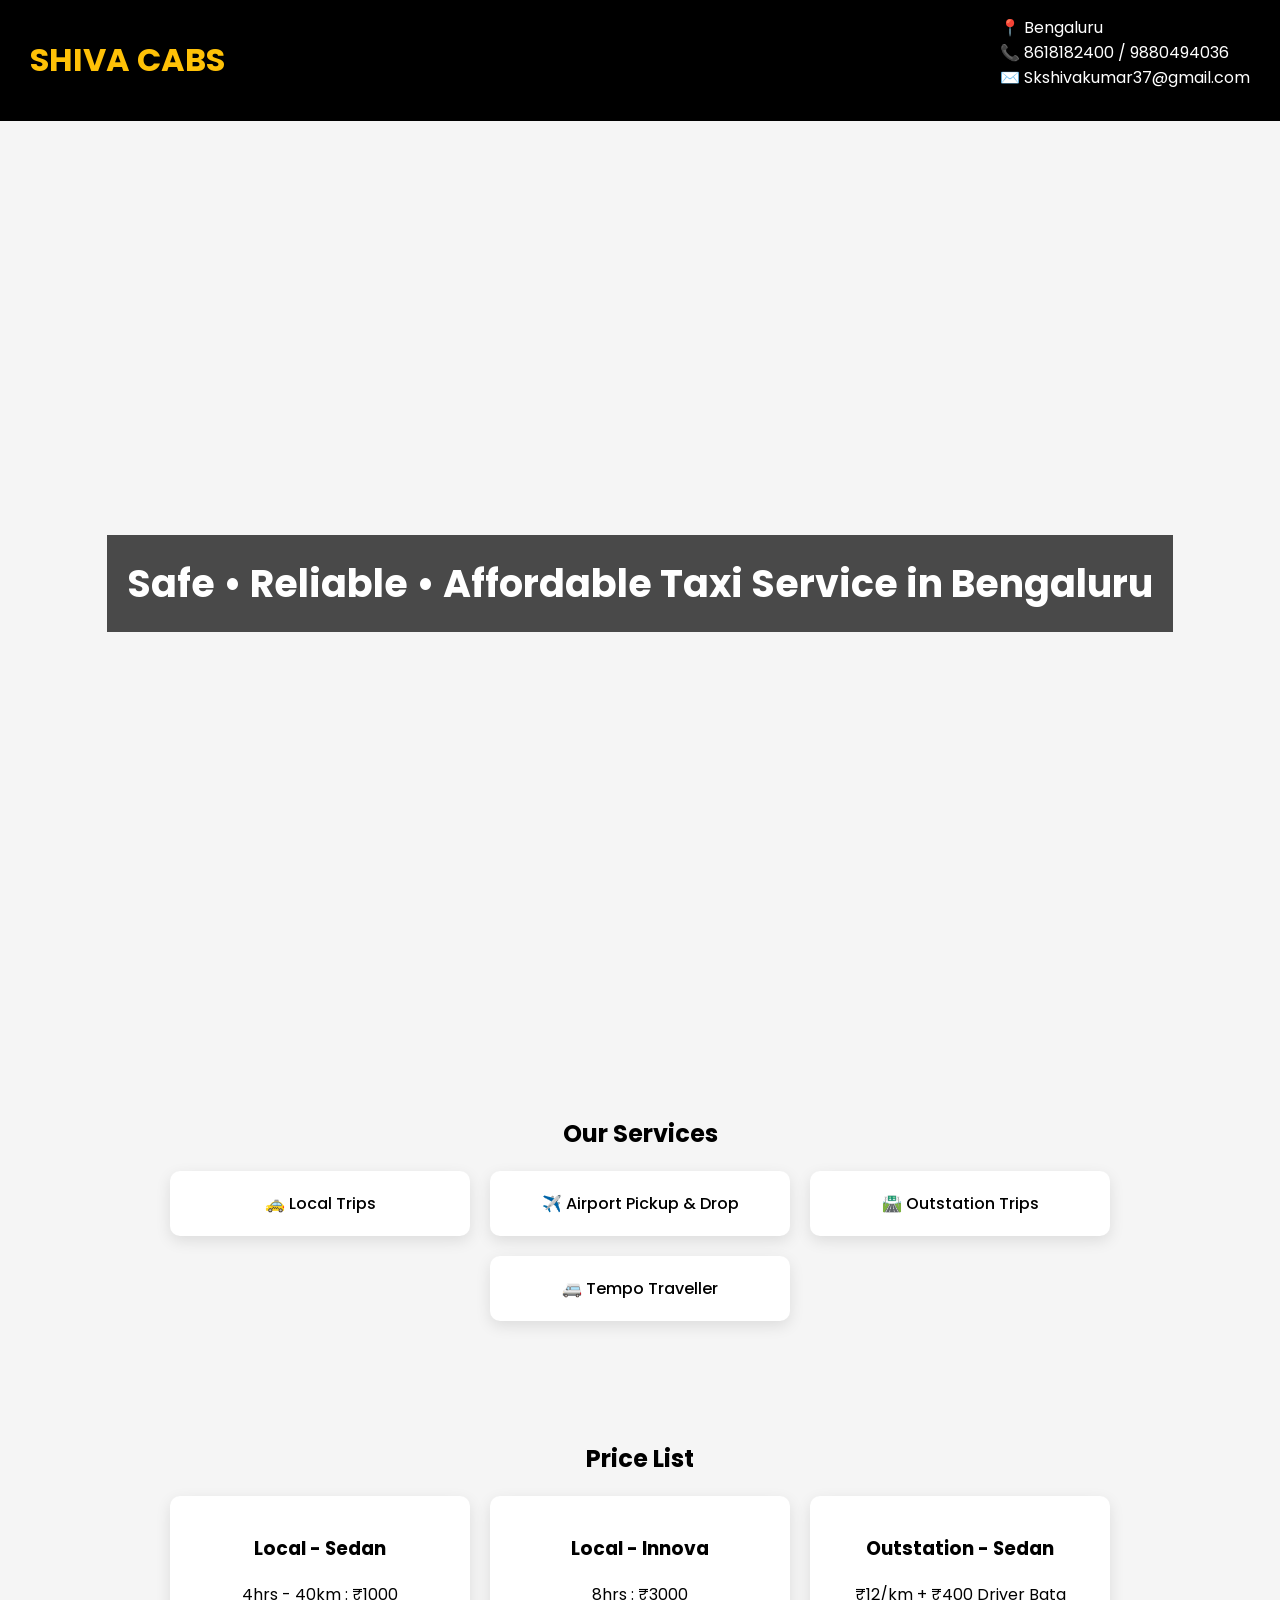
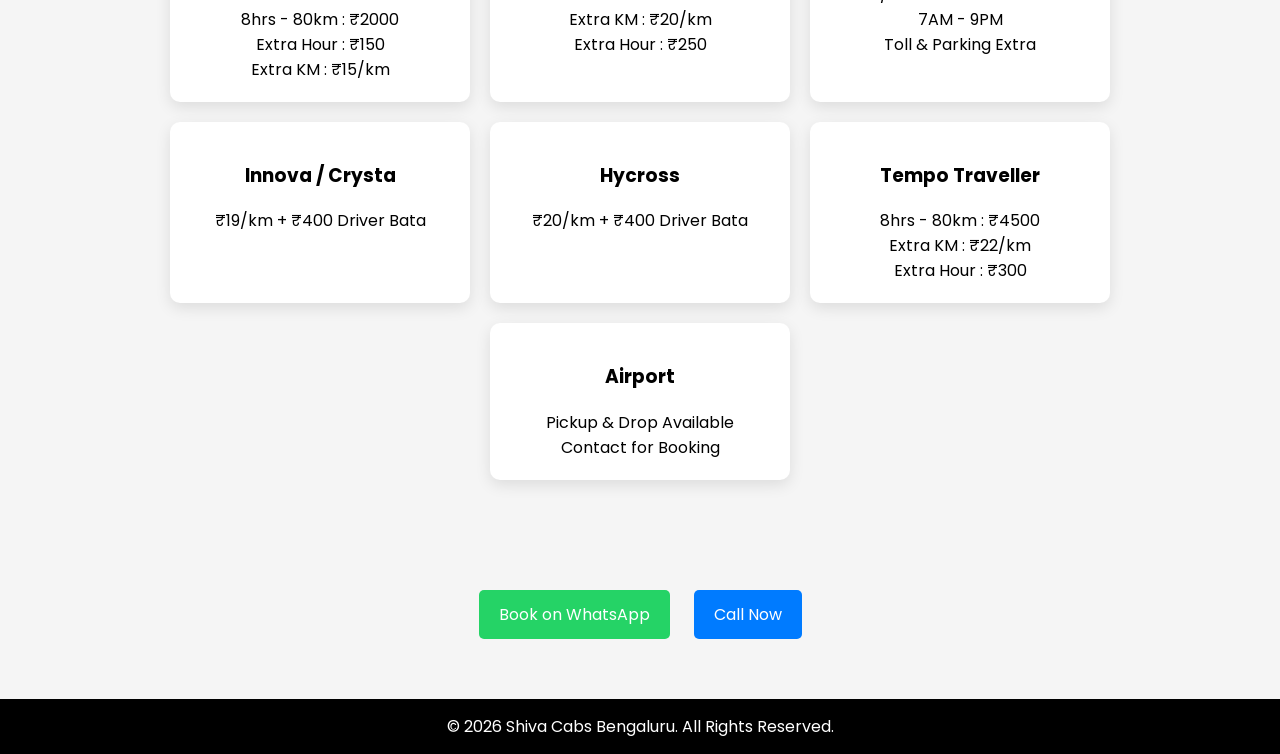
==== index.html @ 2ae06881 "first commit" ====
<!DOCTYPE html>
<html>
<head>
    <title>Shiva Cabs - Bengaluru</title>

    <link href="https://fonts.googleapis.com/css2?family=Poppins:wght@300;500;700&display=swap" rel="stylesheet">

    <!-- LINK CSS FILE -->
    <link rel="stylesheet" href="style.css">

</head>

<body>

<header>
    <h1 ><BOLD>SHIVA CABS</BOLD></h1>
    <div>
        📍 Bengaluru <br>
        📞 8618182400 / 9880494036 <br>
        ✉️ Skshivakumar37@gmail.com
    </div>
</header>

<section class="hero">
    <h2>Safe • Reliable • Affordable Taxi Service in Bengaluru</h2>
    </section>

<section class="section">
    <h2>Our Services</h2>
    <div class="services">
        <div class="card" onclick="selectService('Local')"><a href="local-trip.html">🚕 Local Trips</a></div>
        <div class="card" onclick="selectService('Airport')"><a href="airport.html">✈️ Airport Pickup & Drop</a></div>
        <div class="card" onclick="selectService('Outstation')"><a href="outstation.html">🛣️ Outstation Trips</a></div>
        <div class="card" onclick="selectService('Tempo Traveller')"><a href="tempo.html">🚐 Tempo Traveller</a></div>
    </div>
</section>

<section class="section">
    <h2>Price List</h2>
    <div class="pricing">

        <div class="card">
            <h3>Local - Sedan</h3>
            4hrs - 40km : ₹1000<br>
            8hrs - 80km : ₹2000<br>
            Extra Hour : ₹150<br>
            Extra KM : ₹15/km
        </div>

        <div class="card">
            <h3>Local - Innova</h3>
            8hrs : ₹3000<br>
            Extra KM : ₹20/km<br>
            Extra Hour : ₹250
        </div>

        <div class="card">
            <h3>Outstation - Sedan</h3>
            ₹12/km + ₹400 Driver Bata<br>
            7AM - 9PM<br>
            Toll & Parking Extra
        </div>

        <div class="card">
            <h3>Innova / Crysta</h3>
            ₹19/km + ₹400 Driver Bata
        </div>

        <div class="card">
            <h3>Hycross</h3>
            ₹20/km + ₹400 Driver Bata
        </div>

        <div class="card">
            <h3>Tempo Traveller</h3>
            8hrs - 80km : ₹4500<br>
            Extra KM : ₹22/km<br>
            Extra Hour : ₹300
        </div>

        <div class="card">
            <h3>Airport</h3>
            Pickup & Drop Available<br>
            Contact for Booking
        </div>

    </div>
</section>

<section class="section">
    <div class="contact-buttons">
        <a href="https://wa.me/918618182400">Book on WhatsApp</a>
        <a href="tel:8618182400" class="call-btn">Call Now</a>
    </div>
</section>

<footer>
    © 2026 Shiva Cabs Bengaluru. All Rights Reserved.
</footer>

<script>
function selectService(service) {
    // The selectService function remains in case you use it elsewhere
    // But since the form is removed, you might want to remove or adjust this
}
</script>

</body>
</html>
---- style.css ----
body {
    margin: 0;
    font-family: 'Poppins', sans-serif;
    background: #f5f5f5;
}

header {
    background: #000;
    color: #fff;
    padding: 15px 30px;
    display: flex;
    justify-content: space-between;
    flex-wrap: wrap;
}

header h1 { color: #ffc107; }

.hero {
    background: url('https://images.unsplash.com/photo-1502877338535-766e1452684a') center/cover;
    height: 85vh;
    display: flex;
    align-items: center;
    justify-content: center;
    color: #fff;
    text-align: center;
}

.hero h2 {
    background: rgba(0,0,0,0.7);
    padding: 20px;
    font-size: 38px;
}

.section {
    padding: 50px 20px;
    text-align: center;
}

.services, .pricing {
    display: flex;
    flex-wrap: wrap;
    justify-content: center;
    gap: 20px;
}

.card {
    background: #fff;
    padding: 20px;
    width: 260px;
    border-radius: 10px;
    box-shadow: 0 5px 15px rgba(0,0,0,0.1);
    cursor: pointer;
    transition: 0.3s;
}

.card:hover {
    transform: scale(1.05);
}

form input, form textarea, form select {
    width: 90%;
    padding: 10px;
    margin: 10px 0;
}

button {
    background: #ffc107;
    border: none;
    padding: 10px 20px;
    cursor: pointer;
}

button:hover {
    background: #e0a800;
}

.contact-buttons a {
    display: inline-block;
    margin: 10px;
    padding: 12px 20px;
    background: #25D366;
    color: #fff;
    text-decoration: none;
    border-radius: 5px;
}

.call-btn {
    background: #007bff !important;
}

footer {
    background: #000;
    color: #fff;
    text-align: center;
    padding: 15px;
}
.card a {
    text-decoration: none;
    color: black;
    font-weight: 500;
    display: block;
}

.card a:hover {
    color: #5b86e5;
}
.hero {
  background-image: url('https://media.gettyimages.com/id/2161574316/video/daily-commute-in-indian-metropolis-a-taxis-perspective.jpg?s=640x640&k=20&c=uChCV0RFubtk9sdsS8PzshAkfFCh7M5aQxN1eZPZyC4=');
  background-size: cover;
  background-position: center;
  padding: 80px 20px;
  color: white;
  text-align: center;
}
header {
  background-image: url('https://static.vecteezy.com/system/resources/previews/002/082/367/non_2x/black-abstract-header-with-rectangles-modern-widescreen-banner-simple-texture-illustration-vector.jpg'); /* your image path */
  /* background-size: auto; */
   background-size: 100% ; 
  background-position: top ;
  bottom 1px:
  padding: 2px;
  color: white; if text over image */
}
/* header {
  background-image: url('https://cdn.pixabay.com/photo/2016/08/03/09/03/universe-1566159_640.jpg'); /* your image path */
   /* or try '100% auto' */
  /* background-repeat: no-repeat;
  background-position: top;
} */
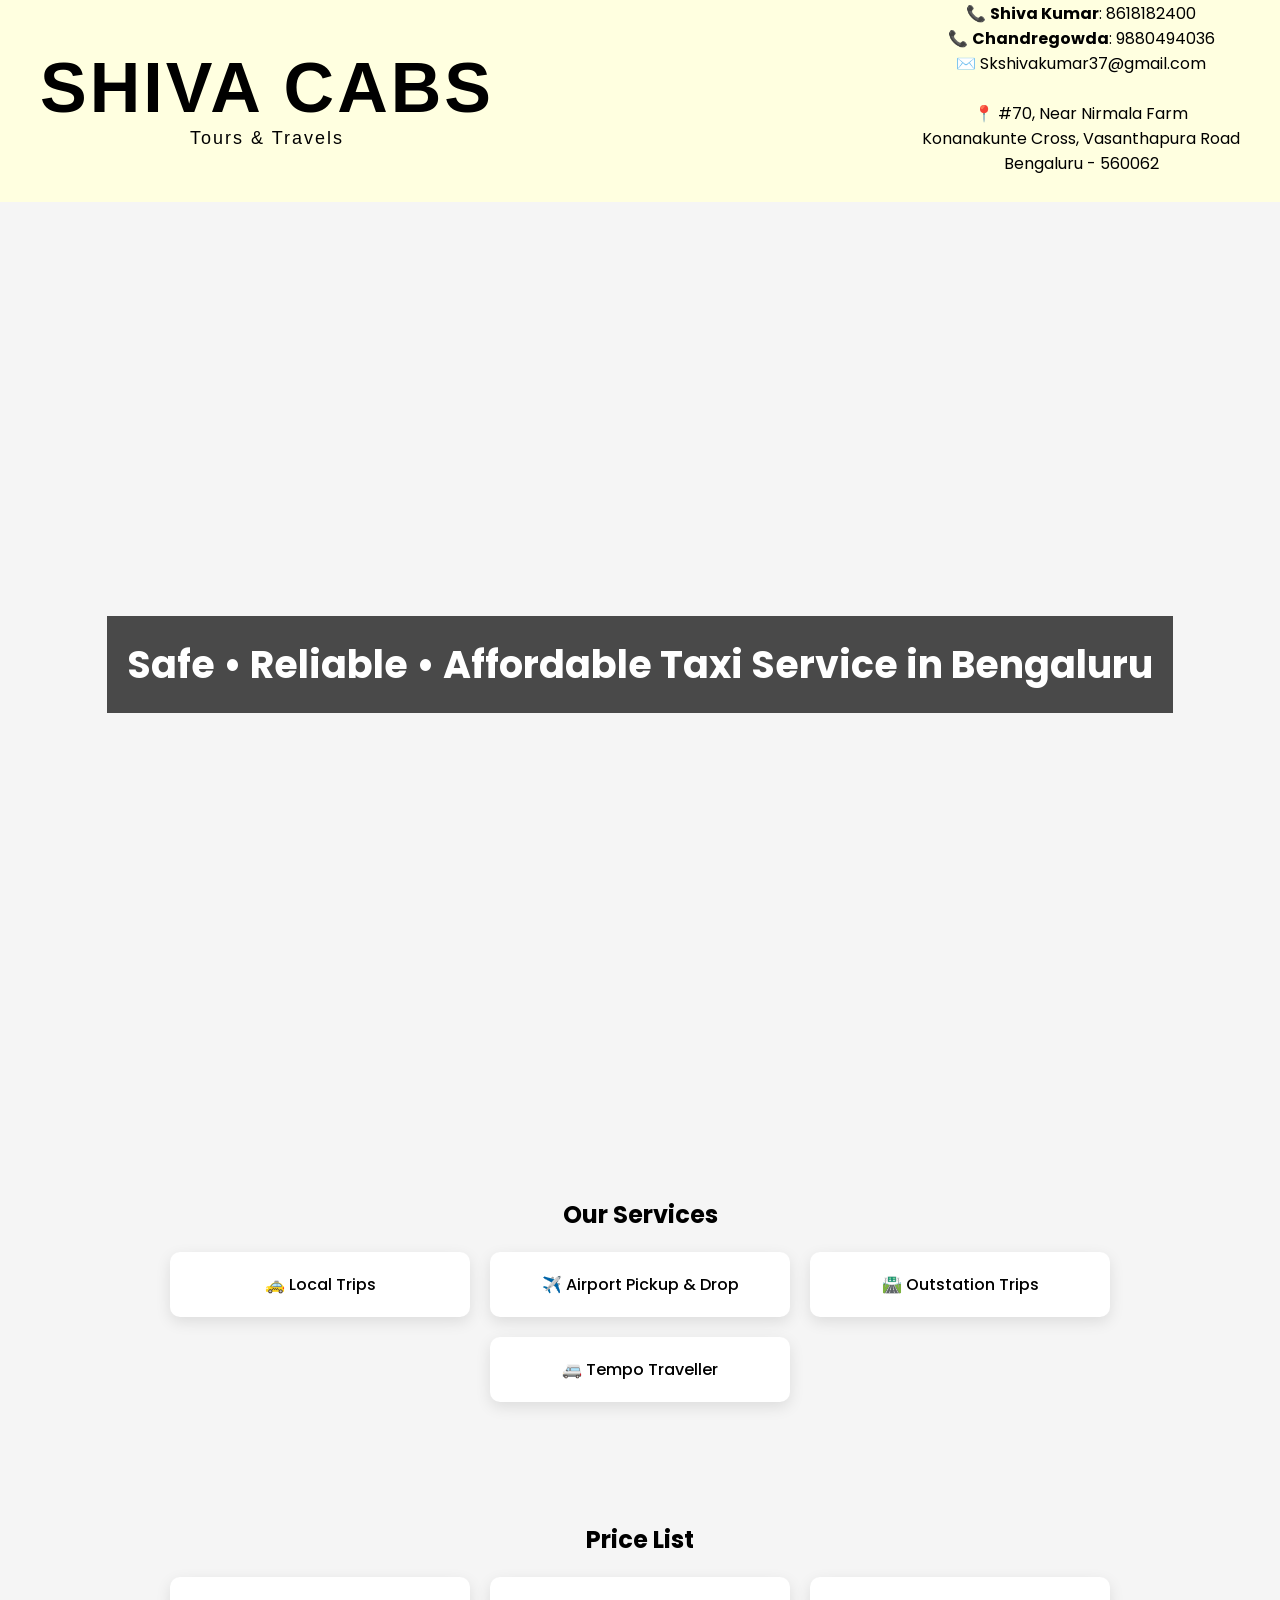
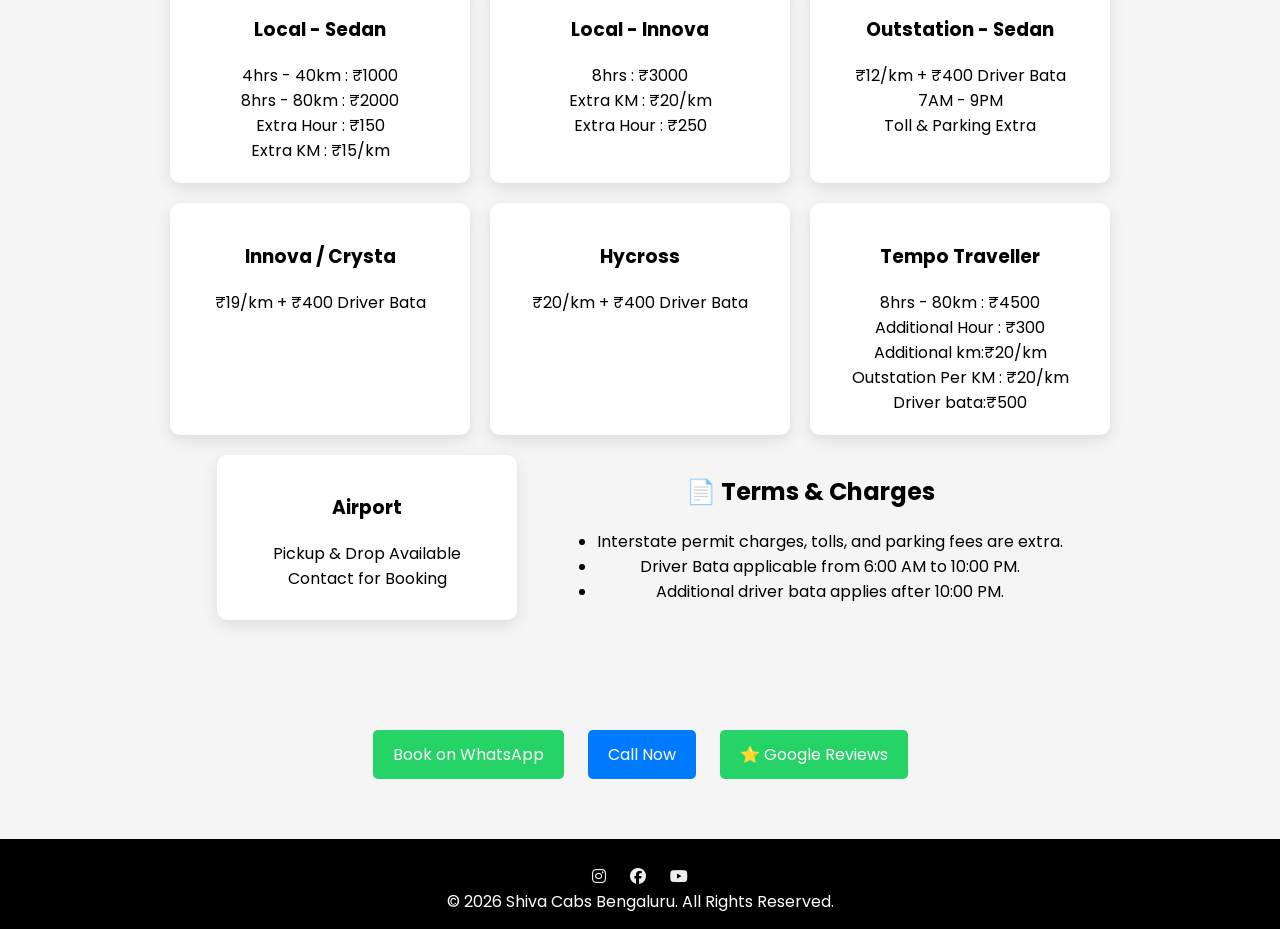
==== commit 0d23aade: "Add files via upload" ====
--- a/index.html
+++ b/index.html
@@ -1,109 +1,140 @@
-<!DOCTYPE html>
-<html>
-<head>
-    <title>Shiva Cabs - Bengaluru</title>
-
-    <link href="https://fonts.googleapis.com/css2?family=Poppins:wght@300;500;700&display=swap" rel="stylesheet">
-
-    <!-- LINK CSS FILE -->
-    <link rel="stylesheet" href="style.css">
-
-</head>
-
-<body>
-
-<header>
-    <h1 ><BOLD>SHIVA CABS</BOLD></h1>
-    <div>
-        📍 Bengaluru <br>
-        📞 8618182400 / 9880494036 <br>
-        ✉️ Skshivakumar37@gmail.com
-    </div>
-</header>
-
-<section class="hero">
-    <h2>Safe • Reliable • Affordable Taxi Service in Bengaluru</h2>
-    </section>
-
-<section class="section">
-    <h2>Our Services</h2>
-    <div class="services">
-        <div class="card" onclick="selectService('Local')"><a href="local-trip.html">🚕 Local Trips</a></div>
-        <div class="card" onclick="selectService('Airport')"><a href="airport.html">✈️ Airport Pickup & Drop</a></div>
-        <div class="card" onclick="selectService('Outstation')"><a href="outstation.html">🛣️ Outstation Trips</a></div>
-        <div class="card" onclick="selectService('Tempo Traveller')"><a href="tempo.html">🚐 Tempo Traveller</a></div>
-    </div>
-</section>
-
-<section class="section">
-    <h2>Price List</h2>
-    <div class="pricing">
-
-        <div class="card">
-            <h3>Local - Sedan</h3>
-            4hrs - 40km : ₹1000<br>
-            8hrs - 80km : ₹2000<br>
-            Extra Hour : ₹150<br>
-            Extra KM : ₹15/km
-        </div>
-
-        <div class="card">
-            <h3>Local - Innova</h3>
-            8hrs : ₹3000<br>
-            Extra KM : ₹20/km<br>
-            Extra Hour : ₹250
-        </div>
-
-        <div class="card">
-            <h3>Outstation - Sedan</h3>
-            ₹12/km + ₹400 Driver Bata<br>
-            7AM - 9PM<br>
-            Toll & Parking Extra
-        </div>
-
-        <div class="card">
-            <h3>Innova / Crysta</h3>
-            ₹19/km + ₹400 Driver Bata
-        </div>
-
-        <div class="card">
-            <h3>Hycross</h3>
-            ₹20/km + ₹400 Driver Bata
-        </div>
-
-        <div class="card">
-            <h3>Tempo Traveller</h3>
-            8hrs - 80km : ₹4500<br>
-            Extra KM : ₹22/km<br>
-            Extra Hour : ₹300
-        </div>
-
-        <div class="card">
-            <h3>Airport</h3>
-            Pickup & Drop Available<br>
-            Contact for Booking
-        </div>
-
-    </div>
-</section>
-
-<section class="section">
-    <div class="contact-buttons">
-        <a href="https://wa.me/918618182400">Book on WhatsApp</a>
-        <a href="tel:8618182400" class="call-btn">Call Now</a>
-    </div>
-</section>
-
-<footer>
-    © 2026 Shiva Cabs Bengaluru. All Rights Reserved.
-</footer>
-
-<script>
-function selectService(service) {
-    // The selectService function remains in case you use it elsewhere
-    // But since the form is removed, you might want to remove or adjust this
-}
-</script>
-
-</body>
+<!DOCTYPE html>
+<html>
+<head>
+    <title>Shiva Cabs - Bengaluru</title>
+
+    <link href="https://fonts.googleapis.com/css2?family=Poppins:wght@300;500;700&display=swap" rel="stylesheet">
+
+    <!-- LINK CSS FILE -->
+    <link rel="stylesheet" href="style.css">
+    <link rel="stylesheet" href="https://cdnjs.cloudflare.com/ajax/libs/font-awesome/6.5.0/css/all.min.css">
+
+</head>
+
+<body>
+
+<header>
+      <h1>
+        SHIVA CABS <br>
+        <span class="sub-text">Tours & Travels</span>
+    </h1>
+
+  <div class="contact-info">
+
+    📞 <b>Shiva Kumar</b>: 8618182400 <br>
+    📞 <b>Chandregowda</b>: 9880494036 <br>
+
+    ✉️ Skshivakumar37@gmail.com
+    <br><br>
+    📍 #70, Near Nirmala Farm <br>
+    Konanakunte Cross, Vasanthapura Road <br>
+    Bengaluru - 560062 <br><br>
+</div>
+</header>
+
+<section class="hero">
+    <h2>Safe • Reliable • Affordable Taxi Service in Bengaluru</h2>
+    </section>
+
+<section class="section">
+    <h2>Our Services</h2>
+    <div class="services">
+        <div class="card" onclick="selectService('Local')"><a href="local-trip.html">🚕 Local Trips</a></div>
+        <div class="card" onclick="selectService('Airport')"><a href="airport.html">✈️ Airport Pickup & Drop</a></div>
+        <div class="card" onclick="selectService('Outstation')"><a href="outstation.html">🛣️ Outstation Trips</a></div>
+        <div class="card" onclick="selectService('Tempo Traveller')"><a href="tempo.html">🚐 Tempo Traveller</a></div>
+    </div>
+</section>
+
+<section class="section">
+    <h2>Price List</h2>
+    <div class="pricing">
+
+        <div class="card">
+            <h3>Local - Sedan</h3>
+            4hrs - 40km : ₹1000<br>
+            8hrs - 80km : ₹2000<br>
+            Extra Hour : ₹150<br>
+            Extra KM : ₹15/km
+        </div>
+
+        <div class="card">
+            <h3>Local - Innova</h3>
+            8hrs : ₹3000<br>
+            Extra KM : ₹20/km<br>
+            Extra Hour : ₹250
+        </div>
+
+        <div class="card">
+            <h3>Outstation - Sedan</h3>
+            ₹12/km + ₹400 Driver Bata<br>
+            7AM - 9PM<br>
+            Toll & Parking Extra
+        </div>
+
+        <div class="card">
+            <h3>Innova / Crysta</h3>
+            ₹19/km + ₹400 Driver Bata
+        </div>
+
+        <div class="card">
+            <h3>Hycross</h3>
+            ₹20/km + ₹400 Driver Bata
+        </div>
+
+        <div class="card">
+            <h3>Tempo Traveller</h3>
+            8hrs - 80km : ₹4500<br>
+             Additional Hour : ₹300<br>
+             Additional km:₹20/km<br>
+             Outstation Per  KM : ₹20/km<br>
+            Driver bata:₹500
+        </div>
+   
+        <div class="card">
+            <h3>Airport</h3>
+            Pickup & Drop Available<br>
+            Contact for Booking
+        </div><br>
+             <div class="service-box">
+    <h2>📄 Terms & Charges</h2>
+
+    <ul>
+        <li>Interstate permit charges, tolls, and parking fees are extra.</li>
+        <li>Driver Bata applicable from 6:00 AM to 10:00 PM.</li>
+        <li>Additional driver bata applies after 10:00 PM.</li>
+    </ul>
+</div>
+
+
+    </div>
+
+</section>
+
+<section class="section">
+    <div class="contact-buttons">
+        <a href="https://wa.me/918618182400">Book on WhatsApp</a>
+        <a href="tel:8618182400" class="call-btn">Call Now</a>
+  <a href="https://g.page/r/CUIl3tGmxtAFEBE/review" target="_blank">⭐ Google Reviews</a>
+    </div>
+</section>
+
+<footer>
+    <div class="social-icons">
+    <a href="https://www.instagram.com/sk_shivkumar_?igsh=enNxN3E1YzZrcWs2"><i class="fab fa-instagram"></i></a>
+    <a href="https://www.facebook.com/share/1EPPURyeuF/"><i class="fab fa-facebook"></i></a>
+    <a href="https://youtube.com/@shivakumar-oc2zu?si=VS5-S2422aLNOrdo"><i class="fab fa-youtube"></i></a>
+</div>
+    © 2026 Shiva Cabs Bengaluru. All Rights Reserved.
+</footer>
+
+<script>
+function selectService(service) {
+    // The selectService function remains in case you use it elsewhere
+    // But since the form is removed, you might want to remove or adjust this
+}
+
+</script>
+
+</body>
 </html>
--- a/style.css
+++ b/style.css
@@ -2,18 +2,41 @@
     margin: 0;
     font-family: 'Poppins', sans-serif;
     background: #f5f5f5;
+}header h1 {
+    font-size: 60px;
+    font-family: "Arial Black", Arial, sans-serif;
+    text-align: center;
 }
 
+.sub-text {
+    font-size: 18px;
+    font-weight: normal;
+    letter-spacing: 2px;
+    display: block;
+}
+header {
+    text-align: center;
+    background: black;
+    color: rgb(11, 0, 0);
+    padding: 20px;
+}
+.contact-info {
+    color: black;
+}
+header h1 {
+    font-size: 70px;
+    letter-spacing: 3px;
+}
 header {
     background: #000;
-    color: #fff;
-    padding: 15px 30px;
+    color: black;
+    padding: 1px 40px;
     display: flex;
     justify-content: space-between;
     flex-wrap: wrap;
 }
 
-header h1 { color: #ffc107; }
+header h1 { color: black; }
 
 .hero {
     background: url('https://images.unsplash.com/photo-1502877338535-766e1452684a') center/cover;
@@ -21,7 +44,7 @@
     display: flex;
     align-items: center;
     justify-content: center;
-    color: #fff;
+    color: black;
     text-align: center;
 }
 
@@ -113,17 +136,43 @@
   text-align: center;
 }
 header {
-  background-image: url('https://static.vecteezy.com/system/resources/previews/002/082/367/non_2x/black-abstract-header-with-rectangles-modern-widescreen-banner-simple-texture-illustration-vector.jpg'); /* your image path */
+  /* background-image: url(''); your image path */
   /* background-size: auto; */
+  background-color:lightyellow ;
    background-size: 100% ; 
   background-position: top ;
-  bottom 1px:
-  padding: 2px;
-  color: white; if text over image */
+  
 }
-/* header {
-  background-image: url('https://cdn.pixabay.com/photo/2016/08/03/09/03/universe-1566159_640.jpg'); /* your image path */
-   /* or try '100% auto' */
-  /* background-repeat: no-repeat;
-  background-position: top;
-} */ +.social-icons {
+    margin-top: 10px;
+}
+
+.social-icons a {
+    text-decoration: none;
+    margin: 0 10px;
+    font-weight: 500;
+    color: rgb(238, 236, 236);
+}
+
+.social-icons a:hover {
+    color: #ff6600;
+}
+.navbar a {
+    padding: 10px 15px;
+    text-decoration: none;
+    color: black;
+}
+
+.navbar a:hover {
+    background-color: #f2c94c;
+    border-radius: 50px;
+}
+<div class="service-box">
+    <h2>📄 Terms & Charges</h2>
+
+    <ul>
+        <li>Interstate permit charges, tolls, and parking fees are extra.</li>
+        <li>Driver Bata applicable from 6:00 AM to 10:00 PM.</li>
+        <li>Additional driver bata applies after 10:00 PM.</li>
+    </ul>
+</div>
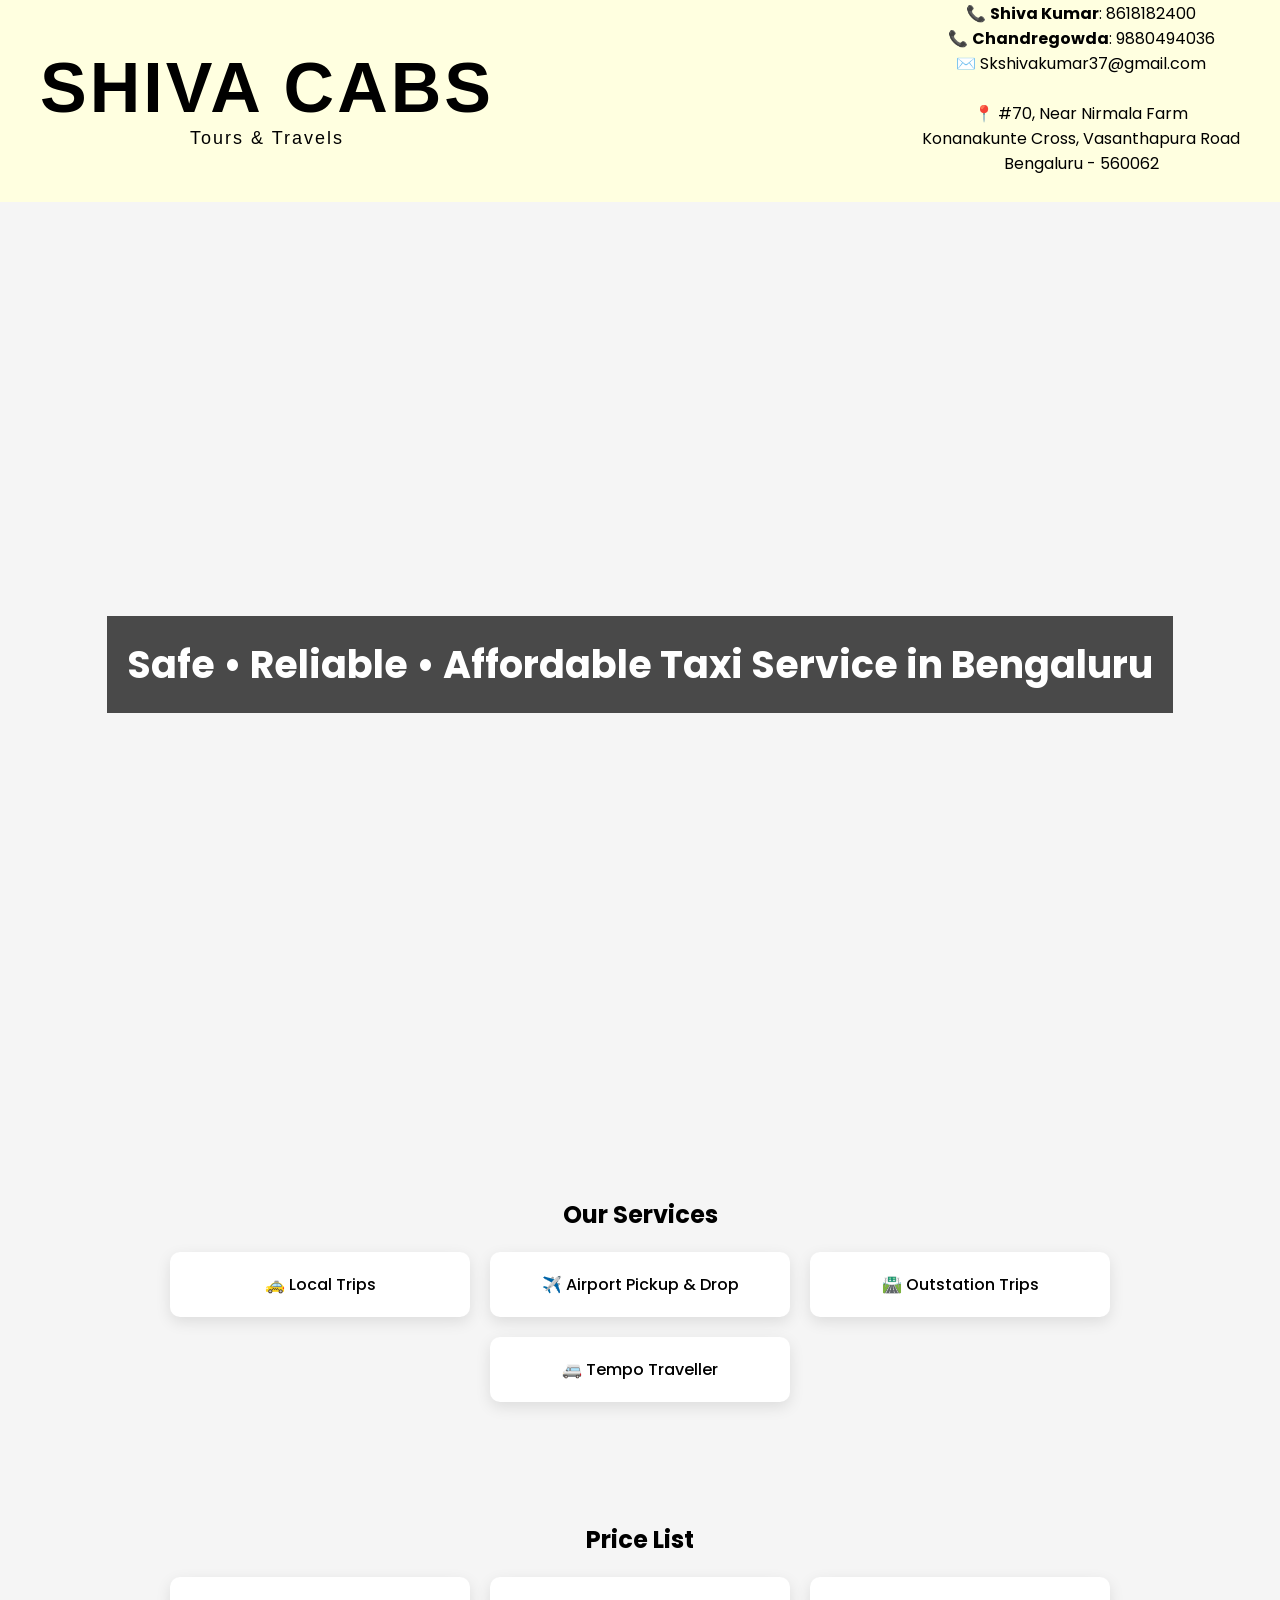
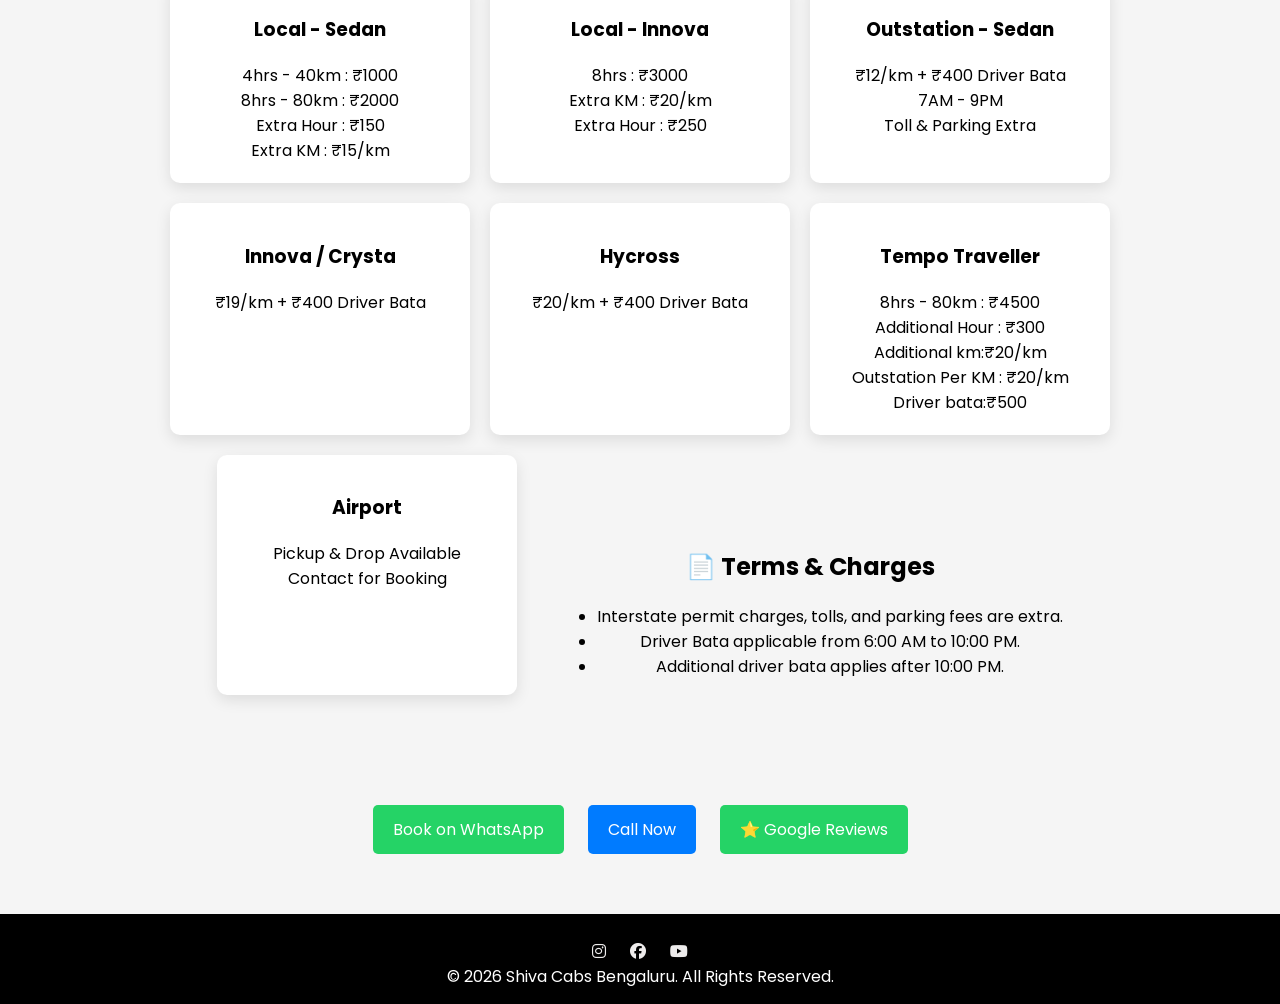
==== commit 416dc3e6: "Add files via upload" ====
--- a/index.html
+++ b/index.html
@@ -8,7 +8,7 @@
     <!-- LINK CSS FILE -->
     <link rel="stylesheet" href="style.css">
     <link rel="stylesheet" href="https://cdnjs.cloudflare.com/ajax/libs/font-awesome/6.5.0/css/all.min.css">
-
+<meta name="viewport" content="width=device-width, initial-scale=1.0">
 </head>
 
 <body>
@@ -97,6 +97,7 @@
             Contact for Booking
         </div><br>
              <div class="service-box">
+                <br><br><br>
     <h2>📄 Terms & Charges</h2>
 
     <ul>
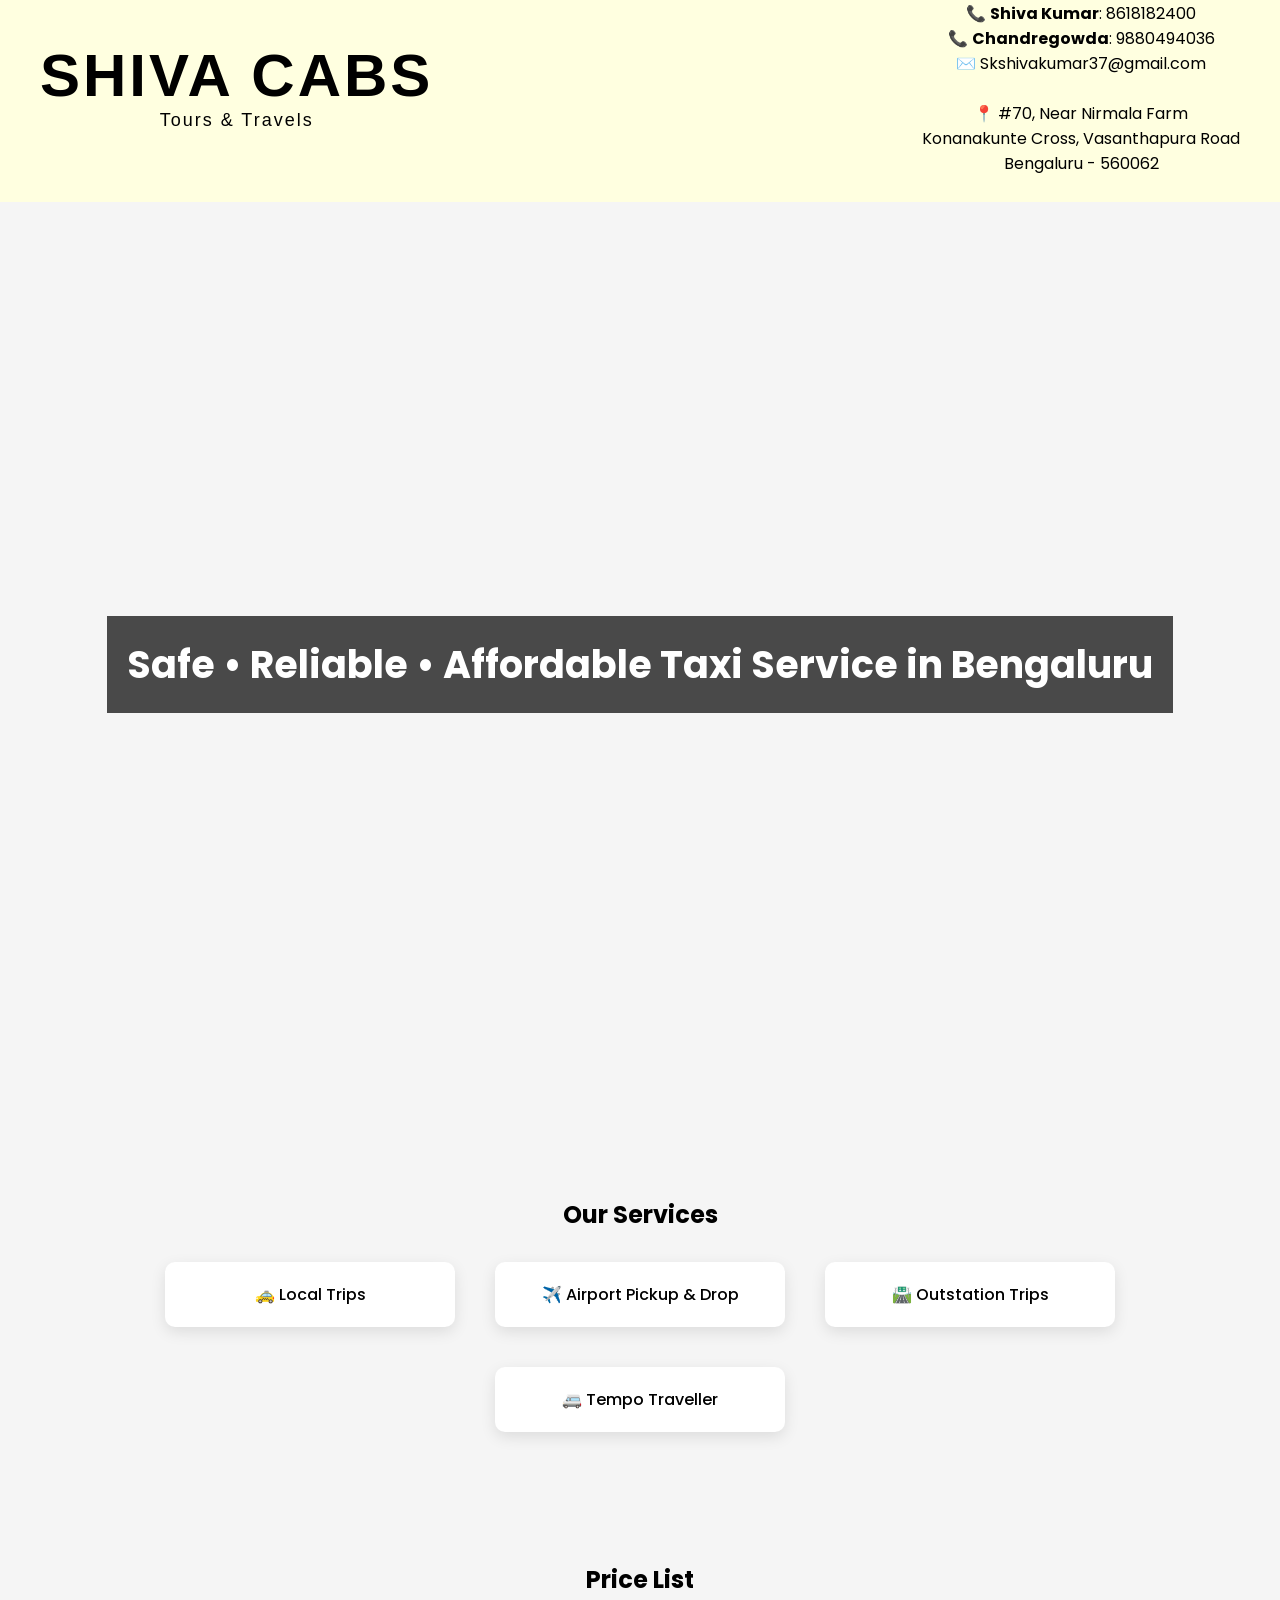
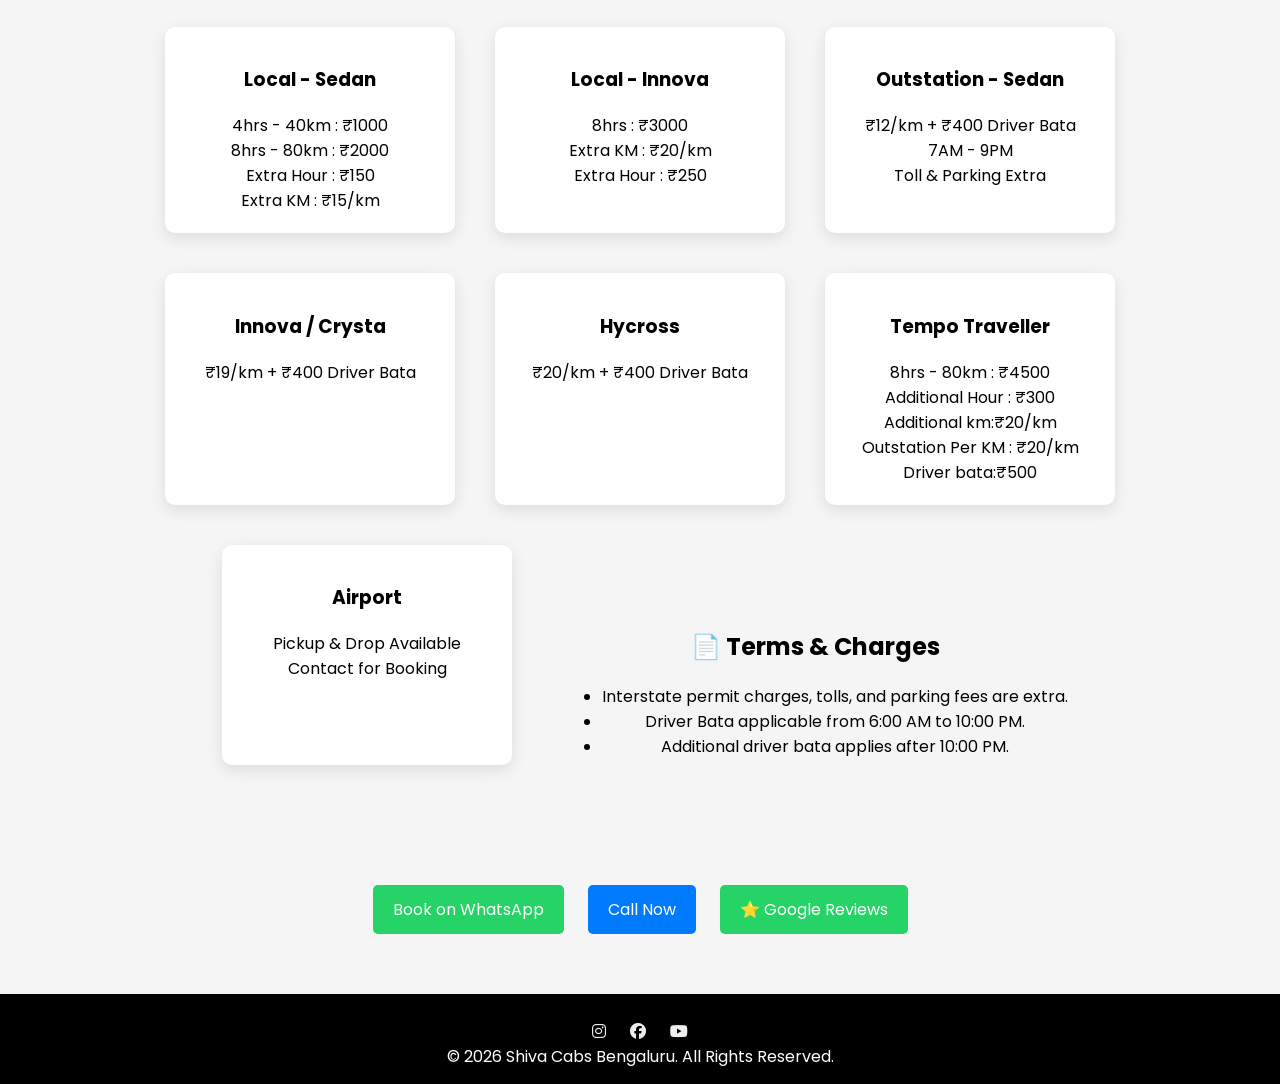
==== commit 031cdc3b: "Add files via upload" ====
--- a/index.html
+++ b/index.html
@@ -98,6 +98,9 @@
         </div><br>
              <div class="service-box">
                 <br><br><br>
+                <div class="pricing">
+   <div class="terms"></div>
+</div>
     <h2>📄 Terms & Charges</h2>
 
     <ul>
--- a/style.css
+++ b/style.css
@@ -1,178 +1,271 @@
-body {
-    margin: 0;
-    font-family: 'Poppins', sans-serif;
-    background: #f5f5f5;
-}header h1 {
-    font-size: 60px;
-    font-family: "Arial Black", Arial, sans-serif;
-    text-align: center;
-}
-
-.sub-text {
-    font-size: 18px;
-    font-weight: normal;
-    letter-spacing: 2px;
-    display: block;
-}
-header {
-    text-align: center;
-    background: black;
-    color: rgb(11, 0, 0);
-    padding: 20px;
-}
-.contact-info {
-    color: black;
-}
-header h1 {
-    font-size: 70px;
-    letter-spacing: 3px;
-}
-header {
-    background: #000;
-    color: black;
-    padding: 1px 40px;
-    display: flex;
-    justify-content: space-between;
-    flex-wrap: wrap;
-}
-
-header h1 { color: black; }
-
-.hero {
-    background: url('https://images.unsplash.com/photo-1502877338535-766e1452684a') center/cover;
-    height: 85vh;
-    display: flex;
-    align-items: center;
-    justify-content: center;
-    color: black;
-    text-align: center;
-}
-
-.hero h2 {
-    background: rgba(0,0,0,0.7);
-    padding: 20px;
-    font-size: 38px;
-}
-
-.section {
-    padding: 50px 20px;
-    text-align: center;
-}
-
-.services, .pricing {
-    display: flex;
-    flex-wrap: wrap;
-    justify-content: center;
-    gap: 20px;
-}
-
-.card {
-    background: #fff;
-    padding: 20px;
-    width: 260px;
-    border-radius: 10px;
-    box-shadow: 0 5px 15px rgba(0,0,0,0.1);
-    cursor: pointer;
-    transition: 0.3s;
-}
-
-.card:hover {
-    transform: scale(1.05);
-}
-
-form input, form textarea, form select {
-    width: 90%;
-    padding: 10px;
-    margin: 10px 0;
-}
-
-button {
-    background: #ffc107;
-    border: none;
-    padding: 10px 20px;
-    cursor: pointer;
-}
-
-button:hover {
-    background: #e0a800;
-}
-
-.contact-buttons a {
-    display: inline-block;
-    margin: 10px;
-    padding: 12px 20px;
-    background: #25D366;
-    color: #fff;
-    text-decoration: none;
-    border-radius: 5px;
-}
-
-.call-btn {
-    background: #007bff !important;
-}
-
-footer {
-    background: #000;
-    color: #fff;
-    text-align: center;
-    padding: 15px;
-}
-.card a {
-    text-decoration: none;
-    color: black;
-    font-weight: 500;
-    display: block;
-}
-
-.card a:hover {
-    color: #5b86e5;
-}
-.hero {
-  background-image: url('https://media.gettyimages.com/id/2161574316/video/daily-commute-in-indian-metropolis-a-taxis-perspective.jpg?s=640x640&k=20&c=uChCV0RFubtk9sdsS8PzshAkfFCh7M5aQxN1eZPZyC4=');
-  background-size: cover;
-  background-position: center;
-  padding: 80px 20px;
-  color: white;
-  text-align: center;
-}
-header {
-  /* background-image: url(''); your image path */
-  /* background-size: auto; */
-  background-color:lightyellow ;
-   background-size: 100% ; 
-  background-position: top ;
-  
-}
-.social-icons {
-    margin-top: 10px;
-}
-
-.social-icons a {
-    text-decoration: none;
-    margin: 0 10px;
-    font-weight: 500;
-    color: rgb(238, 236, 236);
-}
-
-.social-icons a:hover {
-    color: #ff6600;
-}
-.navbar a {
-    padding: 10px 15px;
-    text-decoration: none;
-    color: black;
-}
-
-.navbar a:hover {
-    background-color: #f2c94c;
-    border-radius: 50px;
-}
-<div class="service-box">
-    <h2>📄 Terms & Charges</h2>
-
-    <ul>
-        <li>Interstate permit charges, tolls, and parking fees are extra.</li>
-        <li>Driver Bata applicable from 6:00 AM to 10:00 PM.</li>
-        <li>Additional driver bata applies after 10:00 PM.</li>
-    </ul>
-</div>+body {
+    margin: 0;
+    font-family: 'Poppins', sans-serif;
+    background: #f5f5f5;
+}header h1 {
+    font-size: 60px;
+    font-family: "Arial Black", Arial, sans-serif;
+    text-align: center;
+}
+
+.sub-text {
+    font-size: 18px;
+    font-weight: normal;
+    letter-spacing: 2px;
+    display: block;
+}
+header {
+    text-align: center;
+    background: black;
+    color: rgb(11, 0, 0);
+    padding: 20px;
+}
+.contact-info {
+    color: black;
+}
+header h1 {
+    font-size: 70px;
+    letter-spacing: 3px;
+}
+header {
+    background: #000;
+    color: black;
+    padding: 1px 40px;
+    display: flex;
+    justify-content: space-between;
+    flex-wrap: wrap;
+}
+
+header h1 { color: black; }
+
+.hero {
+    background: url('https://images.unsplash.com/photo-1502877338535-766e1452684a') center/cover;
+    height: 85vh;
+    display: flex;
+    align-items: center;
+    justify-content: center;
+    color: black;
+    text-align: center;
+}
+
+.hero h2 {
+    background: rgba(0,0,0,0.7);
+    padding: 20px;
+    font-size: 38px;
+}
+
+.section {
+    padding: 50px 20px;
+    text-align: center;
+}
+
+.services, .pricing {
+    display: flex;
+    flex-wrap: wrap;
+    justify-content: center;
+    gap: 20px;
+}
+
+.card {
+    background: #fff;
+    padding: 20px;
+    width: 260px;
+    border-radius: 10px;
+    box-shadow: 0 5px 15px rgba(0,0,0,0.1);
+    cursor: pointer;
+    transition: 0.3s;
+}
+
+.card:hover {
+    transform: scale(1.05);
+}
+
+form input, form textarea, form select {
+    width: 90%;
+    padding: 10px;
+    margin: 10px 0;
+}
+
+button {
+    background: #ffc107;
+    border: none;
+    padding: 10px 20px;
+    cursor: pointer;
+}
+
+button:hover {
+    background: #e0a800;
+}
+
+.contact-buttons a {
+    display: inline-block;
+    margin: 10px;
+    padding: 12px 20px;
+    background: #25D366;
+    color: #fff;
+    text-decoration: none;
+    border-radius: 5px;
+}
+
+.call-btn {
+    background: #007bff !important;
+}
+
+footer {
+    background: #000;
+    color: #fff;
+    text-align: center;
+    padding: 15px;
+}
+.card a {
+    text-decoration: none;
+    color: black;
+    font-weight: 500;
+    display: block;
+}
+
+.card a:hover {
+    color: #5b86e5;
+}
+.hero {
+  background-image: url('https://media.gettyimages.com/id/2161574316/video/daily-commute-in-indian-metropolis-a-taxis-perspective.jpg?s=640x640&k=20&c=uChCV0RFubtk9sdsS8PzshAkfFCh7M5aQxN1eZPZyC4=');
+  background-size: cover;
+  background-position: center;
+  padding: 80px 20px;
+  color: white;
+  text-align: center;
+}
+header {
+  /* background-image: url(''); your image path */
+  /* background-size: auto; */
+  background-color:lightyellow ;
+   background-size: 100% ; 
+  background-position: top ;
+  
+}
+.social-icons {
+    margin-top: 10px;
+}
+
+.social-icons a {
+    text-decoration: none;
+    margin: 0 10px;
+    font-weight: 500;
+    color: rgb(238, 236, 236);
+}
+
+.social-icons a:hover {
+    color: #ff6600;
+}
+.navbar a {
+    padding: 10px 15px;
+    text-decoration: none;
+    color: black;
+}
+
+.navbar a:hover {
+    background-color: #f2c94c;
+    border-radius: 50px;
+}
+<div class="service-box">
+    <h2>📄 Terms & Charges</h2>
+
+    <ul>
+        <li>Interstate permit charges, tolls, and parking fees are extra.</li>
+        <li>Driver Bata applicable from 6:00 AM to 10:00 PM.</li>
+        <li>Additional driver bata applies after 10:00 PM.</li>
+    </ul>
+</div>
+/* Make text scale properly */
+body {
+    font-size: 16px;
+}
+
+/* Make header responsive */
+header h1 {
+    font-size: 60px;
+}
+
+/* Cards responsive layout */
+.services, .pricing {
+    display: flex;
+    flex-wrap: wrap;
+    justify-content: center;
+}
+
+/* Each card */
+.card {
+    width: 250px;
+    margin: 10px;
+}
+
+/* 📱 Mobile view */
+@media (max-width: 768px) {
+
+    body {
+        font-size: 18px; /* slightly zoomed */
+    }
+
+    header h1 {
+        font-size: 40px;
+    }
+
+    .card {
+        width: 90%;  /* full width on mobile */
+    }
+
+    .hero h2 {
+        font-size: 20px;
+        padding: 10px;
+    }
+}@media (max-width: 768px) {
+    body {
+        zoom: 1.1;
+    }
+}width: 100%;
+max-width: 1200px;
+/* 📱 MOBILE FIX */
+@media (max-width: 768px) {
+
+    /* Increase overall size */
+    body {
+        font-size: 18px;
+    }
+
+    /* Make everything full width */
+    .services, .pricing {
+        display: flex;
+        flex-direction: column;
+        align-items: center;
+    }
+
+    /* Cards full width */
+    .card {
+        width: 90%;
+        margin: 15px 0;
+    }
+
+    /* Fix Terms & Charges section */
+    .terms {
+        width: 90%;
+        margin-top: 20px;
+        padding: 15px;
+    }
+
+    /* Fix buttons */
+    .contact-buttons {
+        display: flex;
+        flex-direction: column;
+        gap: 10px;
+    }
+
+    .contact-buttons a {
+        width: 90%;
+        text-align: center;
+    }
+}
+.terms {
+    background: #fff;
+    border-radius: 10px;
+    box-shadow: 0 2px 10px rgba(0,0,0,0.1);
+}
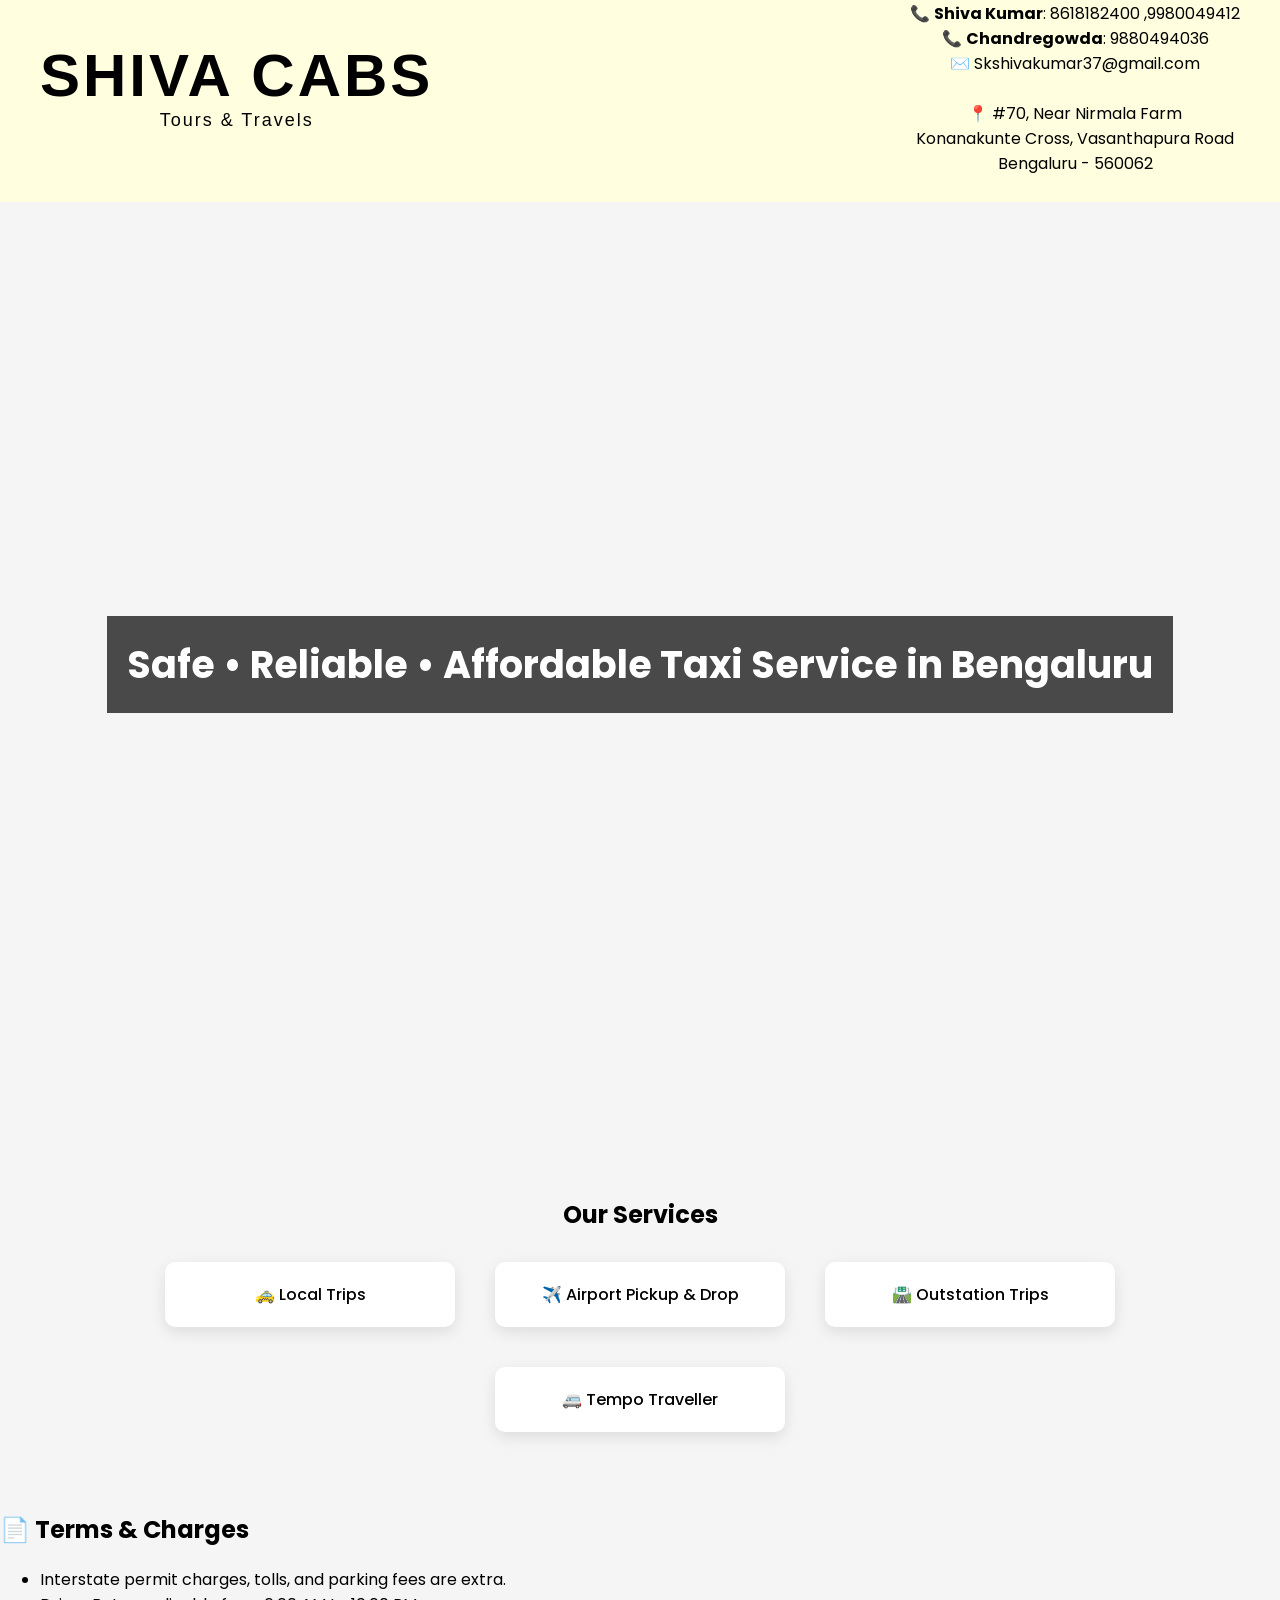
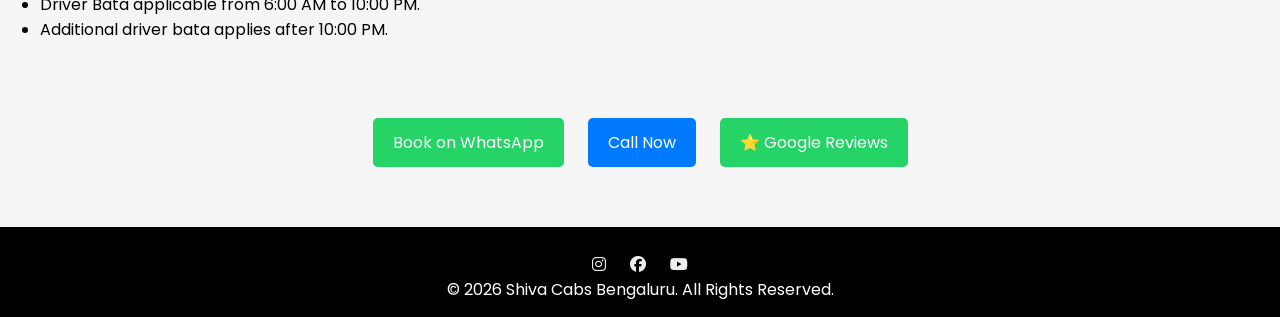
==== commit a2fd3381: "first commit" ====
--- a/index.html
+++ b/index.html
@@ -1,144 +1,145 @@
-<!DOCTYPE html>
-<html>
-<head>
-    <title>Shiva Cabs - Bengaluru</title>
-
-    <link href="https://fonts.googleapis.com/css2?family=Poppins:wght@300;500;700&display=swap" rel="stylesheet">
-
-    <!-- LINK CSS FILE -->
-    <link rel="stylesheet" href="style.css">
-    <link rel="stylesheet" href="https://cdnjs.cloudflare.com/ajax/libs/font-awesome/6.5.0/css/all.min.css">
-<meta name="viewport" content="width=device-width, initial-scale=1.0">
-</head>
-
-<body>
-
-<header>
-      <h1>
-        SHIVA CABS <br>
-        <span class="sub-text">Tours & Travels</span>
-    </h1>
-
-  <div class="contact-info">
-
-    📞 <b>Shiva Kumar</b>: 8618182400 <br>
-    📞 <b>Chandregowda</b>: 9880494036 <br>
-
-    ✉️ Skshivakumar37@gmail.com
-    <br><br>
-    📍 #70, Near Nirmala Farm <br>
-    Konanakunte Cross, Vasanthapura Road <br>
-    Bengaluru - 560062 <br><br>
-</div>
-</header>
-
-<section class="hero">
-    <h2>Safe • Reliable • Affordable Taxi Service in Bengaluru</h2>
-    </section>
-
-<section class="section">
-    <h2>Our Services</h2>
-    <div class="services">
-        <div class="card" onclick="selectService('Local')"><a href="local-trip.html">🚕 Local Trips</a></div>
-        <div class="card" onclick="selectService('Airport')"><a href="airport.html">✈️ Airport Pickup & Drop</a></div>
-        <div class="card" onclick="selectService('Outstation')"><a href="outstation.html">🛣️ Outstation Trips</a></div>
-        <div class="card" onclick="selectService('Tempo Traveller')"><a href="tempo.html">🚐 Tempo Traveller</a></div>
-    </div>
-</section>
-
-<section class="section">
-    <h2>Price List</h2>
-    <div class="pricing">
-
-        <div class="card">
-            <h3>Local - Sedan</h3>
-            4hrs - 40km : ₹1000<br>
-            8hrs - 80km : ₹2000<br>
-            Extra Hour : ₹150<br>
-            Extra KM : ₹15/km
-        </div>
-
-        <div class="card">
-            <h3>Local - Innova</h3>
-            8hrs : ₹3000<br>
-            Extra KM : ₹20/km<br>
-            Extra Hour : ₹250
-        </div>
-
-        <div class="card">
-            <h3>Outstation - Sedan</h3>
-            ₹12/km + ₹400 Driver Bata<br>
-            7AM - 9PM<br>
-            Toll & Parking Extra
-        </div>
-
-        <div class="card">
-            <h3>Innova / Crysta</h3>
-            ₹19/km + ₹400 Driver Bata
-        </div>
-
-        <div class="card">
-            <h3>Hycross</h3>
-            ₹20/km + ₹400 Driver Bata
-        </div>
-
-        <div class="card">
-            <h3>Tempo Traveller</h3>
-            8hrs - 80km : ₹4500<br>
-             Additional Hour : ₹300<br>
-             Additional km:₹20/km<br>
-             Outstation Per  KM : ₹20/km<br>
-            Driver bata:₹500
-        </div>
-   
-        <div class="card">
-            <h3>Airport</h3>
-            Pickup & Drop Available<br>
-            Contact for Booking
-        </div><br>
-             <div class="service-box">
-                <br><br><br>
-                <div class="pricing">
-   <div class="terms"></div>
-</div>
-    <h2>📄 Terms & Charges</h2>
-
-    <ul>
-        <li>Interstate permit charges, tolls, and parking fees are extra.</li>
-        <li>Driver Bata applicable from 6:00 AM to 10:00 PM.</li>
-        <li>Additional driver bata applies after 10:00 PM.</li>
-    </ul>
-</div>
-
-
-    </div>
-
-</section>
-
-<section class="section">
-    <div class="contact-buttons">
-        <a href="https://wa.me/918618182400">Book on WhatsApp</a>
-        <a href="tel:8618182400" class="call-btn">Call Now</a>
-  <a href="https://g.page/r/CUIl3tGmxtAFEBE/review" target="_blank">⭐ Google Reviews</a>
-    </div>
-</section>
-
-<footer>
-    <div class="social-icons">
-    <a href="https://www.instagram.com/sk_shivkumar_?igsh=enNxN3E1YzZrcWs2"><i class="fab fa-instagram"></i></a>
-    <a href="https://www.facebook.com/share/1EPPURyeuF/"><i class="fab fa-facebook"></i></a>
-    <a href="https://youtube.com/@shivakumar-oc2zu?si=VS5-S2422aLNOrdo"><i class="fab fa-youtube"></i></a>
-</div>
-    © 2026 Shiva Cabs Bengaluru. All Rights Reserved.
-</footer>
-
-<script>
-function selectService(service) {
-    // The selectService function remains in case you use it elsewhere
-    // But since the form is removed, you might want to remove or adjust this
-}
-
-</script>
-
-</body>
+<!DOCTYPE html>
+<html>
+<head>
+    <title>Shiva Cabs - Bengaluru</title>
+
+    <link href="https://fonts.googleapis.com/css2?family=Poppins:wght@300;500;700&display=swap" rel="stylesheet">
+
+    <!-- LINK CSS FILE -->
+    <link rel="stylesheet" href="style.css">
+    <link rel="stylesheet" href="https://cdnjs.cloudflare.com/ajax/libs/font-awesome/6.5.0/css/all.min.css">
+    
+<meta name="viewport" content="width=device-width, initial-scale=1.0">
+</head>
+
+<body>
+
+<header>
+      <h1>
+        SHIVA CABS <br>
+        <span class="sub-text">Tours & Travels</span>
+    </h1>
+
+  <div class="contact-info">
+
+    📞 <b>Shiva Kumar</b>: 8618182400 ,9980049412 <br>
+    📞 <b>Chandregowda</b>: 9880494036 <br>
+
+    ✉️ Skshivakumar37@gmail.com
+    <br><br>
+    📍 #70, Near Nirmala Farm <br>
+    Konanakunte Cross, Vasanthapura Road <br>
+    Bengaluru - 560062 <br><br>
+</div>
+</header>
+
+<section class="hero">
+    <h2>Safe • Reliable • Affordable Taxi Service in Bengaluru</h2>
+    </section>
+
+<section class="section">
+    <h2>Our Services</h2>
+    <div class="services">
+        <div class="card" onclick="selectService('Local')"><a href="local-trip.html">🚕 Local Trips</a></div>
+        <div class="card" onclick="selectService('Airport')"><a href="airport.html">✈️ Airport Pickup & Drop</a></div>
+        <div class="card" onclick="selectService('Outstation')"><a href="outstation.html">🛣️ Outstation Trips</a></div>
+        <div class="card" onclick="selectService('Tempo Traveller')"><a href="tempo.html">🚐 Tempo Traveller</a></div>
+    </div>
+</section>
+
+ <!-- <section class="section">
+    <h2>Price List</h2>
+    <div class="pricing">
+
+        <div class="card">
+            <h3>Local - Sedan</h3>
+            4hrs - 40km : ₹1000<br>
+            8hrs - 80km : ₹2000<br>
+            Extra Hour : ₹150<br>
+            Extra KM : ₹15/km
+        </div>
+
+        <div class="card">
+            <h3>Local - Innova</h3>
+            8hrs : ₹3000<br>
+            Extra KM : ₹20/km<br>
+            Extra Hour : ₹250
+        </div>
+
+        <div class="card">
+            <h3>Outstation - Sedan</h3>
+            ₹12/km + ₹400 Driver Bata<br>
+            7AM - 9PM<br>
+            Toll & Parking Extra
+        </div>
+
+        <div class="card">
+            <h3>Innova / Crysta</h3>
+            ₹19/km + ₹400 Driver Bata
+        </div>
+
+        <div class="card">
+            <h3>Hycross</h3>
+            ₹20/km + ₹400 Driver Bata
+        </div>
+
+        <div class="card">
+            <h3>Tempo Traveller</h3>
+            8hrs - 80km : ₹4500<br>
+             Additional Hour : ₹300<br>
+             Additional km:₹20/km<br>
+             Outstation Per  KM : ₹20/km<br>
+            Driver bata:₹500
+        </div>
+   
+        <div class="card">
+            <h3>Airport</h3>
+            Pickup & Drop Available<br>
+            Contact for Booking
+        </div><br>
+             <div class="service-box">
+                <br><br><br>
+                <div class="pricing">
+   <div class="terms"></div>
+</div> --><section>
+    <h2>📄 Terms & Charges</h2>
+
+    <ul>
+        <li>Interstate permit charges, tolls, and parking fees are extra.</li>
+        <li>Driver Bata applicable from 6:00 AM to 10:00 PM.</li>
+        <li>Additional driver bata applies after 10:00 PM.</li>
+    </ul>
+</div>
+
+
+    </div>
+
+</section> 
+
+<section class="section">
+    <div class="contact-buttons">
+        <a href="https://wa.me/918618182400">Book on WhatsApp</a>
+        <a href="tel:8618182400" class="call-btn">Call Now</a>
+  <a href="Https://share.google/Fr4D6sjNW7VPKALva" target="_blank">⭐ Google Reviews</a>
+    </div>
+</section>
+
+<footer>
+    <div class="social-icons">
+    <a href="https://www.instagram.com/sk_shivkumar_?igsh=enNxN3E1YzZrcWs2"><i class="fab fa-instagram"></i></a>
+    <a href="https://www.facebook.com/share/1EPPURyeuF/"><i class="fab fa-facebook"></i></a>
+    <a href="https://youtube.com/@shivakumar-oc2zu?si=VS5-S2422aLNOrdo"><i class="fab fa-youtube"></i></a>
+</div>
+    © 2026 Shiva Cabs Bengaluru. All Rights Reserved.
+</footer>
+
+<script>
+function selectService(service) {
+    // The selectService function remains in case you use it elsewhere
+    // But since the form is removed, you might want to remove or adjust this
+}
+
+</script>
+
+</body>
 </html>
--- a/style.css
+++ b/style.css
@@ -1,271 +1,289 @@
-body {
-    margin: 0;
-    font-family: 'Poppins', sans-serif;
-    background: #f5f5f5;
-}header h1 {
-    font-size: 60px;
-    font-family: "Arial Black", Arial, sans-serif;
-    text-align: center;
-}
-
-.sub-text {
-    font-size: 18px;
-    font-weight: normal;
-    letter-spacing: 2px;
-    display: block;
-}
-header {
-    text-align: center;
-    background: black;
-    color: rgb(11, 0, 0);
-    padding: 20px;
-}
-.contact-info {
-    color: black;
-}
-header h1 {
-    font-size: 70px;
-    letter-spacing: 3px;
-}
-header {
-    background: #000;
-    color: black;
-    padding: 1px 40px;
-    display: flex;
-    justify-content: space-between;
-    flex-wrap: wrap;
-}
-
-header h1 { color: black; }
-
-.hero {
-    background: url('https://images.unsplash.com/photo-1502877338535-766e1452684a') center/cover;
-    height: 85vh;
-    display: flex;
-    align-items: center;
-    justify-content: center;
-    color: black;
-    text-align: center;
-}
-
-.hero h2 {
-    background: rgba(0,0,0,0.7);
-    padding: 20px;
-    font-size: 38px;
-}
-
-.section {
-    padding: 50px 20px;
-    text-align: center;
-}
-
-.services, .pricing {
-    display: flex;
-    flex-wrap: wrap;
-    justify-content: center;
-    gap: 20px;
-}
-
-.card {
-    background: #fff;
-    padding: 20px;
-    width: 260px;
-    border-radius: 10px;
-    box-shadow: 0 5px 15px rgba(0,0,0,0.1);
-    cursor: pointer;
-    transition: 0.3s;
-}
-
-.card:hover {
-    transform: scale(1.05);
-}
-
-form input, form textarea, form select {
-    width: 90%;
-    padding: 10px;
-    margin: 10px 0;
-}
-
-button {
-    background: #ffc107;
-    border: none;
-    padding: 10px 20px;
-    cursor: pointer;
-}
-
-button:hover {
-    background: #e0a800;
-}
-
-.contact-buttons a {
-    display: inline-block;
-    margin: 10px;
-    padding: 12px 20px;
-    background: #25D366;
-    color: #fff;
-    text-decoration: none;
-    border-radius: 5px;
-}
-
-.call-btn {
-    background: #007bff !important;
-}
-
-footer {
-    background: #000;
-    color: #fff;
-    text-align: center;
-    padding: 15px;
-}
-.card a {
-    text-decoration: none;
-    color: black;
-    font-weight: 500;
-    display: block;
-}
-
-.card a:hover {
-    color: #5b86e5;
-}
-.hero {
-  background-image: url('https://media.gettyimages.com/id/2161574316/video/daily-commute-in-indian-metropolis-a-taxis-perspective.jpg?s=640x640&k=20&c=uChCV0RFubtk9sdsS8PzshAkfFCh7M5aQxN1eZPZyC4=');
-  background-size: cover;
-  background-position: center;
-  padding: 80px 20px;
-  color: white;
-  text-align: center;
-}
-header {
-  /* background-image: url(''); your image path */
-  /* background-size: auto; */
-  background-color:lightyellow ;
-   background-size: 100% ; 
-  background-position: top ;
-  
-}
-.social-icons {
-    margin-top: 10px;
-}
-
-.social-icons a {
-    text-decoration: none;
-    margin: 0 10px;
-    font-weight: 500;
-    color: rgb(238, 236, 236);
-}
-
-.social-icons a:hover {
-    color: #ff6600;
-}
-.navbar a {
-    padding: 10px 15px;
-    text-decoration: none;
-    color: black;
-}
-
-.navbar a:hover {
-    background-color: #f2c94c;
-    border-radius: 50px;
-}
-<div class="service-box">
-    <h2>📄 Terms & Charges</h2>
-
-    <ul>
-        <li>Interstate permit charges, tolls, and parking fees are extra.</li>
-        <li>Driver Bata applicable from 6:00 AM to 10:00 PM.</li>
-        <li>Additional driver bata applies after 10:00 PM.</li>
-    </ul>
-</div>
-/* Make text scale properly */
-body {
-    font-size: 16px;
-}
-
-/* Make header responsive */
-header h1 {
-    font-size: 60px;
-}
-
-/* Cards responsive layout */
-.services, .pricing {
-    display: flex;
-    flex-wrap: wrap;
-    justify-content: center;
-}
-
-/* Each card */
-.card {
-    width: 250px;
-    margin: 10px;
-}
-
-/* 📱 Mobile view */
-@media (max-width: 768px) {
-
-    body {
-        font-size: 18px; /* slightly zoomed */
-    }
-
-    header h1 {
-        font-size: 40px;
-    }
-
-    .card {
-        width: 90%;  /* full width on mobile */
-    }
-
-    .hero h2 {
-        font-size: 20px;
-        padding: 10px;
-    }
-}@media (max-width: 768px) {
-    body {
-        zoom: 1.1;
-    }
-}width: 100%;
-max-width: 1200px;
-/* 📱 MOBILE FIX */
-@media (max-width: 768px) {
-
-    /* Increase overall size */
-    body {
-        font-size: 18px;
-    }
-
-    /* Make everything full width */
-    .services, .pricing {
-        display: flex;
-        flex-direction: column;
-        align-items: center;
-    }
-
-    /* Cards full width */
-    .card {
-        width: 90%;
-        margin: 15px 0;
-    }
-
-    /* Fix Terms & Charges section */
-    .terms {
-        width: 90%;
-        margin-top: 20px;
-        padding: 15px;
-    }
-
-    /* Fix buttons */
-    .contact-buttons {
-        display: flex;
-        flex-direction: column;
-        gap: 10px;
-    }
-
-    .contact-buttons a {
-        width: 90%;
-        text-align: center;
-    }
-}
-.terms {
-    background: #fff;
-    border-radius: 10px;
-    box-shadow: 0 2px 10px rgba(0,0,0,0.1);
+body {
+    margin: 0;
+    font-family: 'Poppins', sans-serif;
+    background: #f5f5f5;
+}header h1 {
+    font-size: 60px;
+    font-family: "Arial Black", Arial, sans-serif;
+    text-align: center;
+}
+
+.sub-text {
+    font-size: 18px;
+    font-weight: normal;
+    letter-spacing: 2px;
+    display: block;
+}
+header {
+    text-align: center;
+    background: black;
+    color: rgb(11, 0, 0);
+    padding: 20px;
+}
+.contact-info {
+    color: black;
+}
+header h1 {
+    font-size: 70px;
+    letter-spacing: 3px;
+}
+header {
+    background: #000;
+    color: black;
+    padding: 1px 40px;
+    display: flex;
+    justify-content: space-between;
+    flex-wrap: wrap;
+}
+
+header h1 { color: black; }
+
+.hero {
+    background: url('https://images.unsplash.com/photo-1502877338535-766e1452684a') center/cover;
+    height: 85vh;
+    display: flex;
+    align-items: center;
+    justify-content: center;
+    color: black;
+    text-align: center;
+}
+
+.hero h2 {
+    background: rgba(0,0,0,0.7);
+    padding: 20px;
+    font-size: 38px;
+}
+
+.section {
+    padding: 50px 20px;
+    text-align: center;
+}
+
+.services, .pricing {
+    display: flex;
+    flex-wrap: wrap;
+    justify-content: center;
+    gap: 20px;
+}
+
+.card {
+    background: #fff;
+    padding: 20px;
+    width: 260px;
+    border-radius: 10px;
+    box-shadow: 0 5px 15px rgba(0,0,0,0.1);
+    cursor: pointer;
+    transition: 0.3s;
+}
+
+.card:hover {
+    transform: scale(1.05);
+}
+
+form input, form textarea, form select {
+    width: 90%;
+    padding: 10px;
+    margin: 10px 0;
+}
+
+button {
+    background: #ffc107;
+    border: none;
+    padding: 10px 20px;
+    cursor: pointer;
+}
+
+button:hover {
+    background: #e0a800;
+}
+
+.contact-buttons a {
+    display: inline-block;
+    margin: 10px;
+    padding: 12px 20px;
+    background: #25D366;
+    color: #fff;
+    text-decoration: none;
+    border-radius: 5px;
+}
+
+.call-btn {
+    background: #007bff !important;
+}
+
+footer {
+    background: #000;
+    color: #fff;
+    text-align: center;
+    padding: 15px;
+}
+.card a {
+    text-decoration: none;
+    color: black;
+    font-weight: 500;
+    display: block;
+}
+
+.card a:hover {
+    color: #5b86e5;
+}
+.hero {
+  background-image: url('https://media.gettyimages.com/id/2161574316/video/daily-commute-in-indian-metropolis-a-taxis-perspective.jpg?s=640x640&k=20&c=uChCV0RFubtk9sdsS8PzshAkfFCh7M5aQxN1eZPZyC4=');
+  background-size: cover;
+  background-position: center;
+  padding: 80px 20px;
+  color: white;
+  text-align: center;
+}
+header {
+  /* background-image: url(''); your image path */
+  /* background-size: auto; */
+  background-color:lightyellow ;
+   background-size: 100% ; 
+  background-position: top ;
+  
+}
+.social-icons {
+    margin-top: 10px;
+}
+
+.social-icons a {
+    text-decoration: none;
+    margin: 0 10px;
+    font-weight: 500;
+    color: rgb(238, 236, 236);
+}
+
+.social-icons a:hover {
+    color: #ff6600;
+}
+.navbar a {
+    padding: 10px 15px;
+    text-decoration: none;
+    color: black;
+}
+
+.navbar a:hover {
+    background-color: #f2c94c;
+    border-radius: 50px;
+}
+<div class="service-box">
+    <h2>📄 Terms & Charges</h2>
+
+    <ul>
+        <li>Interstate permit charges, tolls, and parking fees are extra.</li>
+        <li>Driver Bata applicable from 6:00 AM to 10:00 PM.</li>
+        <li>Additional driver bata applies after 10:00 PM.</li>
+    </ul>
+</div>
+/* Make text scale properly */
+body {
+    font-size: 16px;
+}
+
+/* Make header responsive */
+header h1 {
+    font-size: 60px;
+}
+
+/* Cards responsive layout */
+.services, .pricing {
+    display: flex;
+    flex-wrap: wrap;
+    justify-content: center;
+}
+
+/* Each card */
+.card {
+    width: 250px;
+    margin: 10px;
+}
+
+/* 📱 Mobile view */
+@media (max-width: 768px) {
+
+    body {
+        font-size: 18px; /* slightly zoomed */
+    }
+
+    header h1 {
+        font-size: 40px;
+    }
+
+    .card {
+        width: 90%;  /* full width on mobile */
+    }
+
+    .hero h2 {
+        font-size: 20px;
+        padding: 10px;
+    }
+}@media (max-width: 768px) {
+    
+        zoom: 1.1;
+    
+}width: 100%;
+max-width: 1200px;
+/* 📱 MOBILE FIX */
+@media (max-width: 768px) {
+
+    /* Increase overall size */
+    body {
+        font-size: 18px;
+    }
+
+    /* Make everything full width */
+    .services, .pricing {
+        display: flex;
+        flex-direction: column;
+        align-items: center;
+    }
+
+    /* Cards full width */
+    .card {
+        width: 90%;
+        margin: 15px 0;
+    }
+
+    /* Fix Terms & Charges section */
+    .terms {
+        width: 90%;
+        margin-top: 20px;
+        padding: 15px;
+    }
+
+    /* Fix buttons */
+    .contact-buttons {
+        display: flex;
+        flex-direction: column;
+        gap: 10px;
+    }
+
+    .contact-buttons a {
+        width: 90%;
+        text-align: center;
+    }
+}
+.terms {
+    background: #fff;
+    border-radius: 10px;
+    box-shadow: 0 2px 10px rgba(0,0,0,0.1);
+}
+@media (max-width: 768px) {
+
+    body {
+        font-size: 17px;
+    }
+
+    h1 {
+        font-size: 28px;
+    }
+
+    h2 {
+        font-size: 22px;
+    }
+
+    .card {
+        width: 95%;
+    }
 }
